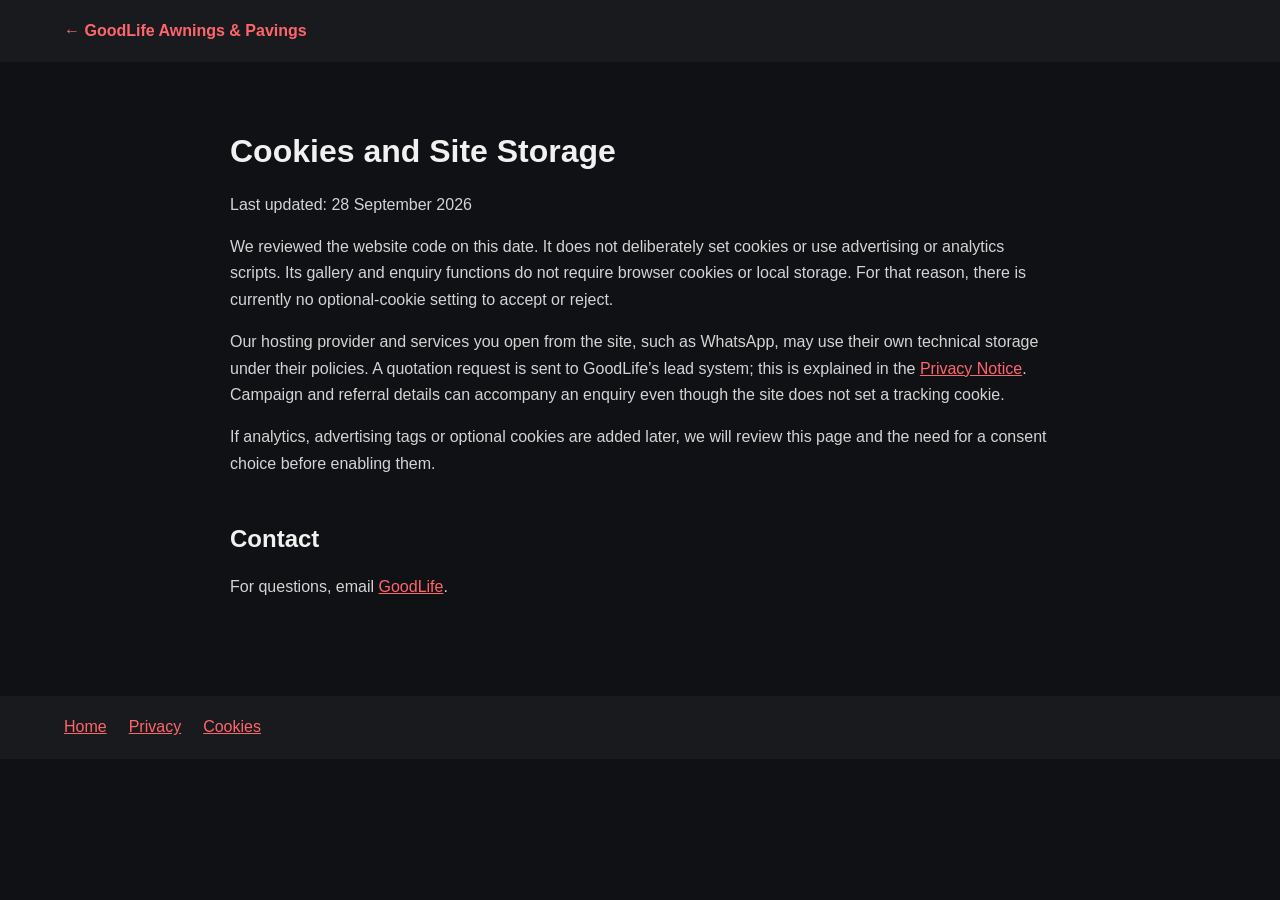
==== cookies.html @ 116dbd51 "Prepare cookies.html for GoodLife legal readiness" ====
<!doctype html><html lang="en"><head><meta charset="utf-8"><meta name="viewport" content="width=device-width,initial-scale=1"><title>Cookies and Site Storage | GoodLife Awnings &amp; Pavings</title><link rel="icon" href="assets/images/goodlife-logo.webp"><style>body{margin:0;background:#101114;color:#f1f1f1;font:16px/1.65 Arial,sans-serif}header,footer{background:#181a1e;padding:18px max(5vw,20px)}a{color:#ff666b}header a{font-weight:700;text-decoration:none}main{max-width:820px;margin:auto;padding:48px 22px 80px}h1,h2{line-height:1.2}h2{margin-top:2em}p,li{color:#d4d4d4}.note{border-left:4px solid #cf333b;padding:12px 18px;background:#242024}footer{display:flex;gap:22px;flex-wrap:wrap}</style></head><body><header><a href="index.html">← GoodLife Awnings &amp; Pavings</a></header><main><h1>Cookies and Site Storage</h1><p>Last updated: 28 September 2026</p><p>We reviewed the website code on this date. It does not deliberately set cookies or use advertising or analytics scripts. Its gallery and enquiry functions do not require browser cookies or local storage. For that reason, there is currently no optional-cookie setting to accept or reject.</p><p>Our hosting provider and services you open from the site, such as WhatsApp, may use their own technical storage under their policies. A quotation request is sent to GoodLife’s lead system; this is explained in the <a href="privacy.html">Privacy Notice</a>. Campaign and referral details can accompany an enquiry even though the site does not set a tracking cookie.</p><p>If analytics, advertising tags or optional cookies are added later, we will review this page and the need for a consent choice before enabling them.</p><h2>Contact</h2><p>For questions, email <a href="mailto:goodlifepavingsndawnings@yahoo.com">GoodLife</a>.</p></main><footer><a href="index.html">Home</a><a href="privacy.html">Privacy</a><a href="cookies.html">Cookies</a></footer></body></html>
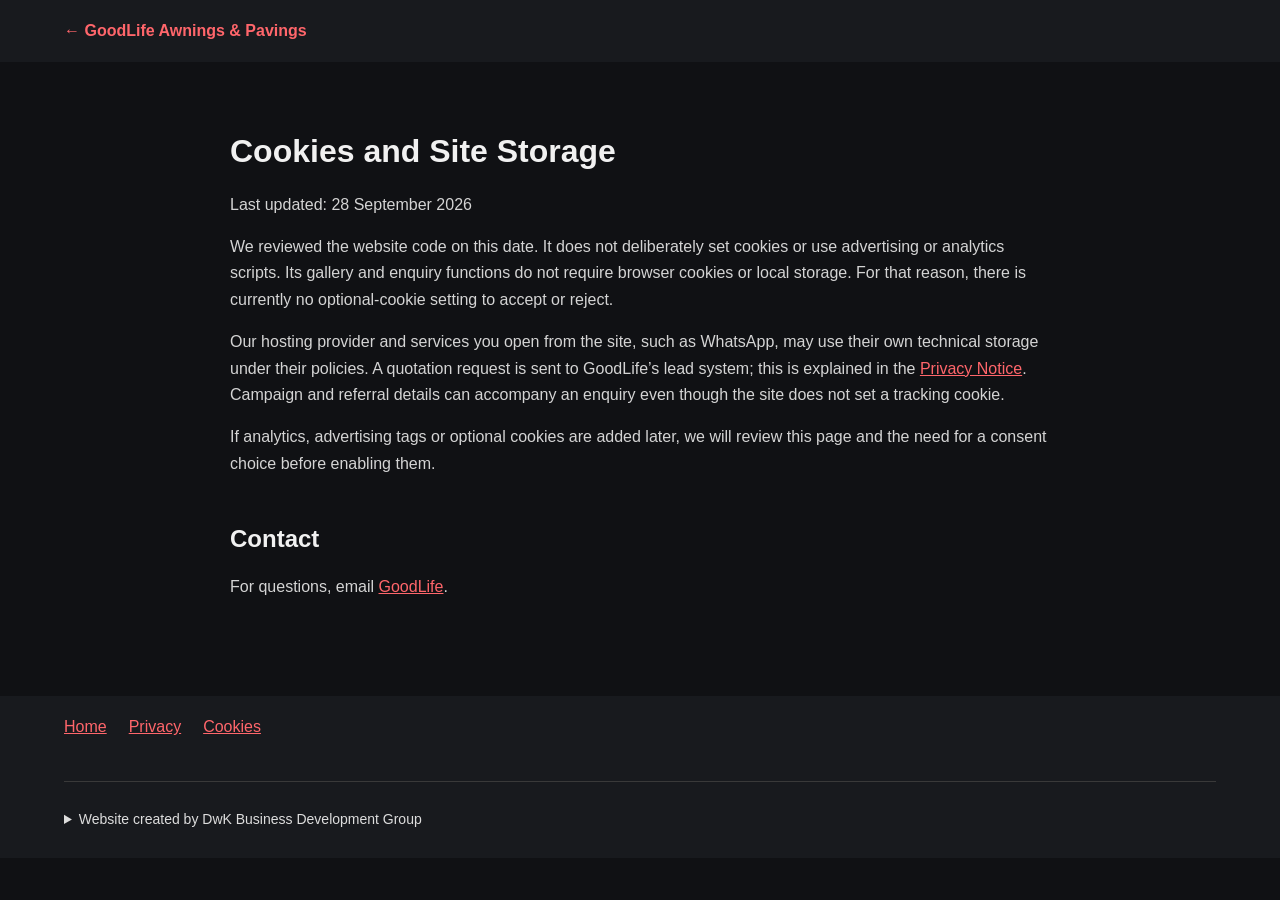
==== commit 4eb3a135: "Add accessible DwK website credit and contact links" ====
--- a/cookies.html
+++ b/cookies.html
@@ -1 +1 @@
-<!doctype html><html lang="en"><head><meta charset="utf-8"><meta name="viewport" content="width=device-width,initial-scale=1"><title>Cookies and Site Storage | GoodLife Awnings &amp; Pavings</title><link rel="icon" href="assets/images/goodlife-logo.webp"><style>body{margin:0;background:#101114;color:#f1f1f1;font:16px/1.65 Arial,sans-serif}header,footer{background:#181a1e;padding:18px max(5vw,20px)}a{color:#ff666b}header a{font-weight:700;text-decoration:none}main{max-width:820px;margin:auto;padding:48px 22px 80px}h1,h2{line-height:1.2}h2{margin-top:2em}p,li{color:#d4d4d4}.note{border-left:4px solid #cf333b;padding:12px 18px;background:#242024}footer{display:flex;gap:22px;flex-wrap:wrap}</style></head><body><header><a href="index.html">← GoodLife Awnings &amp; Pavings</a></header><main><h1>Cookies and Site Storage</h1><p>Last updated: 28 September 2026</p><p>We reviewed the website code on this date. It does not deliberately set cookies or use advertising or analytics scripts. Its gallery and enquiry functions do not require browser cookies or local storage. For that reason, there is currently no optional-cookie setting to accept or reject.</p><p>Our hosting provider and services you open from the site, such as WhatsApp, may use their own technical storage under their policies. A quotation request is sent to GoodLife’s lead system; this is explained in the <a href="privacy.html">Privacy Notice</a>. Campaign and referral details can accompany an enquiry even though the site does not set a tracking cookie.</p><p>If analytics, advertising tags or optional cookies are added later, we will review this page and the need for a consent choice before enabling them.</p><h2>Contact</h2><p>For questions, email <a href="mailto:goodlifepavingsndawnings@yahoo.com">GoodLife</a>.</p></main><footer><a href="index.html">Home</a><a href="privacy.html">Privacy</a><a href="cookies.html">Cookies</a></footer></body></html>+<!doctype html><html lang="en"><head><meta charset="utf-8"><meta name="viewport" content="width=device-width,initial-scale=1"><title>Cookies and Site Storage | GoodLife Awnings &amp; Pavings</title><style>body{margin:0;background:#101114;color:#f1f1f1;font:16px/1.65 Arial,sans-serif}header,footer{background:#181a1e;padding:18px max(5vw,20px)}a{color:#ff666b}header a{font-weight:700;text-decoration:none}main{max-width:820px;margin:auto;padding:48px 22px 80px}h1,h2{line-height:1.2}h2{margin-top:2em}p,li{color:#d4d4d4}.note{border-left:4px solid #cf333b;padding:12px 18px;background:#242024}footer{display:flex;gap:22px;flex-wrap:wrap}</style><link rel="manifest" href="manifest.webmanifest"><link rel="icon" type="image/png" sizes="32x32" href="assets/icons/favicon-32.png"><link rel="apple-touch-icon" sizes="180x180" href="assets/icons/apple-touch-icon.png"><meta name="theme-color" content="#111111"><style>.dwk-credit{box-sizing:border-box;flex-basis:100%;width:100%;max-width:1160px;margin:18px auto 0;padding:18px 0 2px;border-top:1px solid #393939;color:#ccc;font:14px/1.6 Arial,sans-serif}.dwk-credit summary{cursor:pointer;width:fit-content;max-width:100%;color:#ddd;padding:8px 0}.dwk-credit summary:focus-visible,.dwk-credit a:focus-visible{outline:2px solid #ff666b;outline-offset:4px}.dwk-credit p{margin:8px 0}.dwk-credit .dwk-links{display:flex;flex-wrap:wrap;gap:10px 20px}.dwk-credit a{display:inline-block;color:#ff8589;text-decoration:underline;overflow-wrap:anywhere;padding:8px 0;min-height:28px}@media(max-width:700px){.dwk-credit{font-size:13px}.dwk-credit .dwk-links{flex-direction:column;gap:0}}</style></head><body><header><a href="index.html">← GoodLife Awnings &amp; Pavings</a></header><main><h1>Cookies and Site Storage</h1><p>Last updated: 28 September 2026</p><p>We reviewed the website code on this date. It does not deliberately set cookies or use advertising or analytics scripts. Its gallery and enquiry functions do not require browser cookies or local storage. For that reason, there is currently no optional-cookie setting to accept or reject.</p><p>Our hosting provider and services you open from the site, such as WhatsApp, may use their own technical storage under their policies. A quotation request is sent to GoodLife’s lead system; this is explained in the <a href="privacy.html">Privacy Notice</a>. Campaign and referral details can accompany an enquiry even though the site does not set a tracking cookie.</p><p>If analytics, advertising tags or optional cookies are added later, we will review this page and the need for a consent choice before enabling them.</p><h2>Contact</h2><p>For questions, email <a href="mailto:goodlifepavingsndawnings@yahoo.com">GoodLife</a>.</p></main><footer><a href="index.html">Home</a><a href="privacy.html">Privacy</a><a href="cookies.html">Cookies</a><details class="dwk-credit"><summary>Website created by DwK Business Development Group</summary><p>Want a website for your business? Contact Dylan at DwK about website creation and maintenance.</p><div class="dwk-links"><a href="mailto:dylanw.kriek@gmail.com">Email: dylanw.kriek@gmail.com</a><a href="tel:+27784039839">Call: 078 403 9839</a><a href="https://wa.me/27784039839" target="_blank" rel="noopener noreferrer">WhatsApp Dylan</a></div></details></footer></body></html>
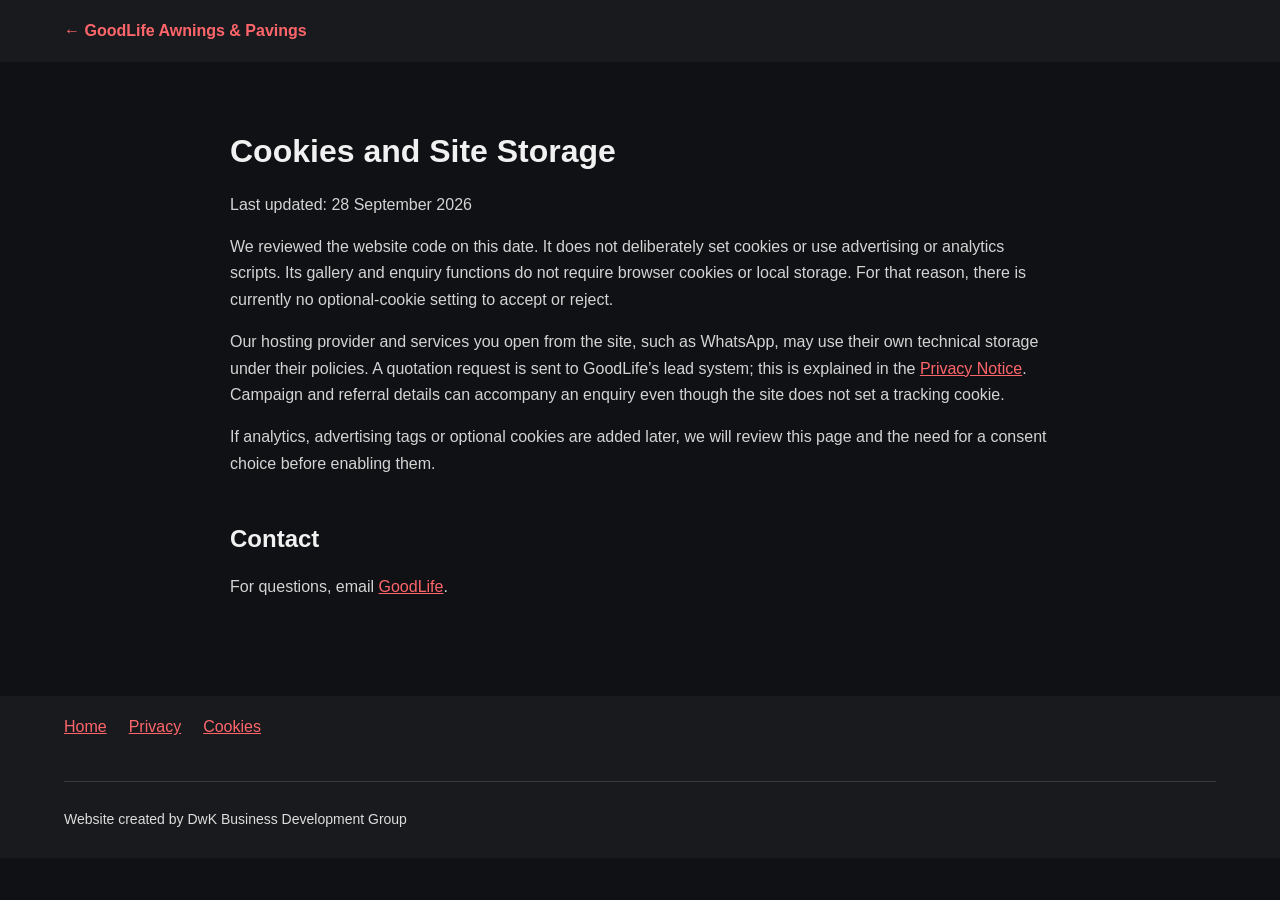
==== commit 9d13b308: "Footer: replace DwK contact panel with plain link to dwk-demo Co-authored-by: dylanwkriek <dylanwkri" ====
--- a/cookies.html
+++ b/cookies.html
@@ -1 +1 @@
-<!doctype html><html lang="en"><head><meta charset="utf-8"><meta name="viewport" content="width=device-width,initial-scale=1"><title>Cookies and Site Storage | GoodLife Awnings &amp; Pavings</title><style>body{margin:0;background:#101114;color:#f1f1f1;font:16px/1.65 Arial,sans-serif}header,footer{background:#181a1e;padding:18px max(5vw,20px)}a{color:#ff666b}header a{font-weight:700;text-decoration:none}main{max-width:820px;margin:auto;padding:48px 22px 80px}h1,h2{line-height:1.2}h2{margin-top:2em}p,li{color:#d4d4d4}.note{border-left:4px solid #cf333b;padding:12px 18px;background:#242024}footer{display:flex;gap:22px;flex-wrap:wrap}</style><link rel="manifest" href="manifest.webmanifest"><link rel="icon" type="image/png" sizes="32x32" href="assets/icons/favicon-32.png"><link rel="apple-touch-icon" sizes="180x180" href="assets/icons/apple-touch-icon.png"><meta name="theme-color" content="#111111"><style>.dwk-credit{box-sizing:border-box;flex-basis:100%;width:100%;max-width:1160px;margin:18px auto 0;padding:18px 0 2px;border-top:1px solid #393939;color:#ccc;font:14px/1.6 Arial,sans-serif}.dwk-credit summary{cursor:pointer;width:fit-content;max-width:100%;color:#ddd;padding:8px 0}.dwk-credit summary:focus-visible,.dwk-credit a:focus-visible{outline:2px solid #ff666b;outline-offset:4px}.dwk-credit p{margin:8px 0}.dwk-credit .dwk-links{display:flex;flex-wrap:wrap;gap:10px 20px}.dwk-credit a{display:inline-block;color:#ff8589;text-decoration:underline;overflow-wrap:anywhere;padding:8px 0;min-height:28px}@media(max-width:700px){.dwk-credit{font-size:13px}.dwk-credit .dwk-links{flex-direction:column;gap:0}}</style></head><body><header><a href="index.html">← GoodLife Awnings &amp; Pavings</a></header><main><h1>Cookies and Site Storage</h1><p>Last updated: 28 September 2026</p><p>We reviewed the website code on this date. It does not deliberately set cookies or use advertising or analytics scripts. Its gallery and enquiry functions do not require browser cookies or local storage. For that reason, there is currently no optional-cookie setting to accept or reject.</p><p>Our hosting provider and services you open from the site, such as WhatsApp, may use their own technical storage under their policies. A quotation request is sent to GoodLife’s lead system; this is explained in the <a href="privacy.html">Privacy Notice</a>. Campaign and referral details can accompany an enquiry even though the site does not set a tracking cookie.</p><p>If analytics, advertising tags or optional cookies are added later, we will review this page and the need for a consent choice before enabling them.</p><h2>Contact</h2><p>For questions, email <a href="mailto:goodlifepavingsndawnings@yahoo.com">GoodLife</a>.</p></main><footer><a href="index.html">Home</a><a href="privacy.html">Privacy</a><a href="cookies.html">Cookies</a><details class="dwk-credit"><summary>Website created by DwK Business Development Group</summary><p>Want a website for your business? Contact Dylan at DwK about website creation and maintenance.</p><div class="dwk-links"><a href="mailto:dylanw.kriek@gmail.com">Email: dylanw.kriek@gmail.com</a><a href="tel:+27784039839">Call: 078 403 9839</a><a href="https://wa.me/27784039839" target="_blank" rel="noopener noreferrer">WhatsApp Dylan</a></div></details></footer></body></html>+<!doctype html><html lang="en"><head><meta charset="utf-8"><meta name="viewport" content="width=device-width,initial-scale=1"><title>Cookies and Site Storage | GoodLife Awnings &amp; Pavings</title><style>body{margin:0;background:#101114;color:#f1f1f1;font:16px/1.65 Arial,sans-serif}header,footer{background:#181a1e;padding:18px max(5vw,20px)}a{color:#ff666b}header a{font-weight:700;text-decoration:none}main{max-width:820px;margin:auto;padding:48px 22px 80px}h1,h2{line-height:1.2}h2{margin-top:2em}p,li{color:#d4d4d4}.note{border-left:4px solid #cf333b;padding:12px 18px;background:#242024}footer{display:flex;gap:22px;flex-wrap:wrap}</style><link rel="manifest" href="manifest.webmanifest"><link rel="icon" type="image/png" sizes="32x32" href="assets/icons/favicon-32.png"><link rel="apple-touch-icon" sizes="180x180" href="assets/icons/apple-touch-icon.png"><meta name="theme-color" content="#111111"><style>.dwk-credit{box-sizing:border-box;flex-basis:100%;width:100%;max-width:1160px;margin:18px auto 0;padding:26px 0 10px;border-top:1px solid #393939;color:#ddd;font:14px/1.6 Arial,sans-serif}.dwk-credit a{color:inherit;font:inherit;text-decoration:none}.dwk-credit a:hover,.dwk-credit a:focus{text-decoration:underline}.dwk-credit a:focus-visible{outline:2px solid #ff666b;outline-offset:4px}@media(max-width:700px){.dwk-credit{font-size:13px}}</style></head><body><header><a href="index.html">← GoodLife Awnings &amp; Pavings</a></header><main><h1>Cookies and Site Storage</h1><p>Last updated: 28 September 2026</p><p>We reviewed the website code on this date. It does not deliberately set cookies or use advertising or analytics scripts. Its gallery and enquiry functions do not require browser cookies or local storage. For that reason, there is currently no optional-cookie setting to accept or reject.</p><p>Our hosting provider and services you open from the site, such as WhatsApp, may use their own technical storage under their policies. A quotation request is sent to GoodLife’s lead system; this is explained in the <a href="privacy.html">Privacy Notice</a>. Campaign and referral details can accompany an enquiry even though the site does not set a tracking cookie.</p><p>If analytics, advertising tags or optional cookies are added later, we will review this page and the need for a consent choice before enabling them.</p><h2>Contact</h2><p>For questions, email <a href="mailto:goodlifepavingsndawnings@yahoo.com">GoodLife</a>.</p></main><footer><a href="index.html">Home</a><a href="privacy.html">Privacy</a><a href="cookies.html">Cookies</a><div class="dwk-credit"><a href="https://dylanwkriek.github.io/dwk-demo" target="_blank" rel="noopener">Website created by DwK Business Development Group</a></div></footer></body></html>
